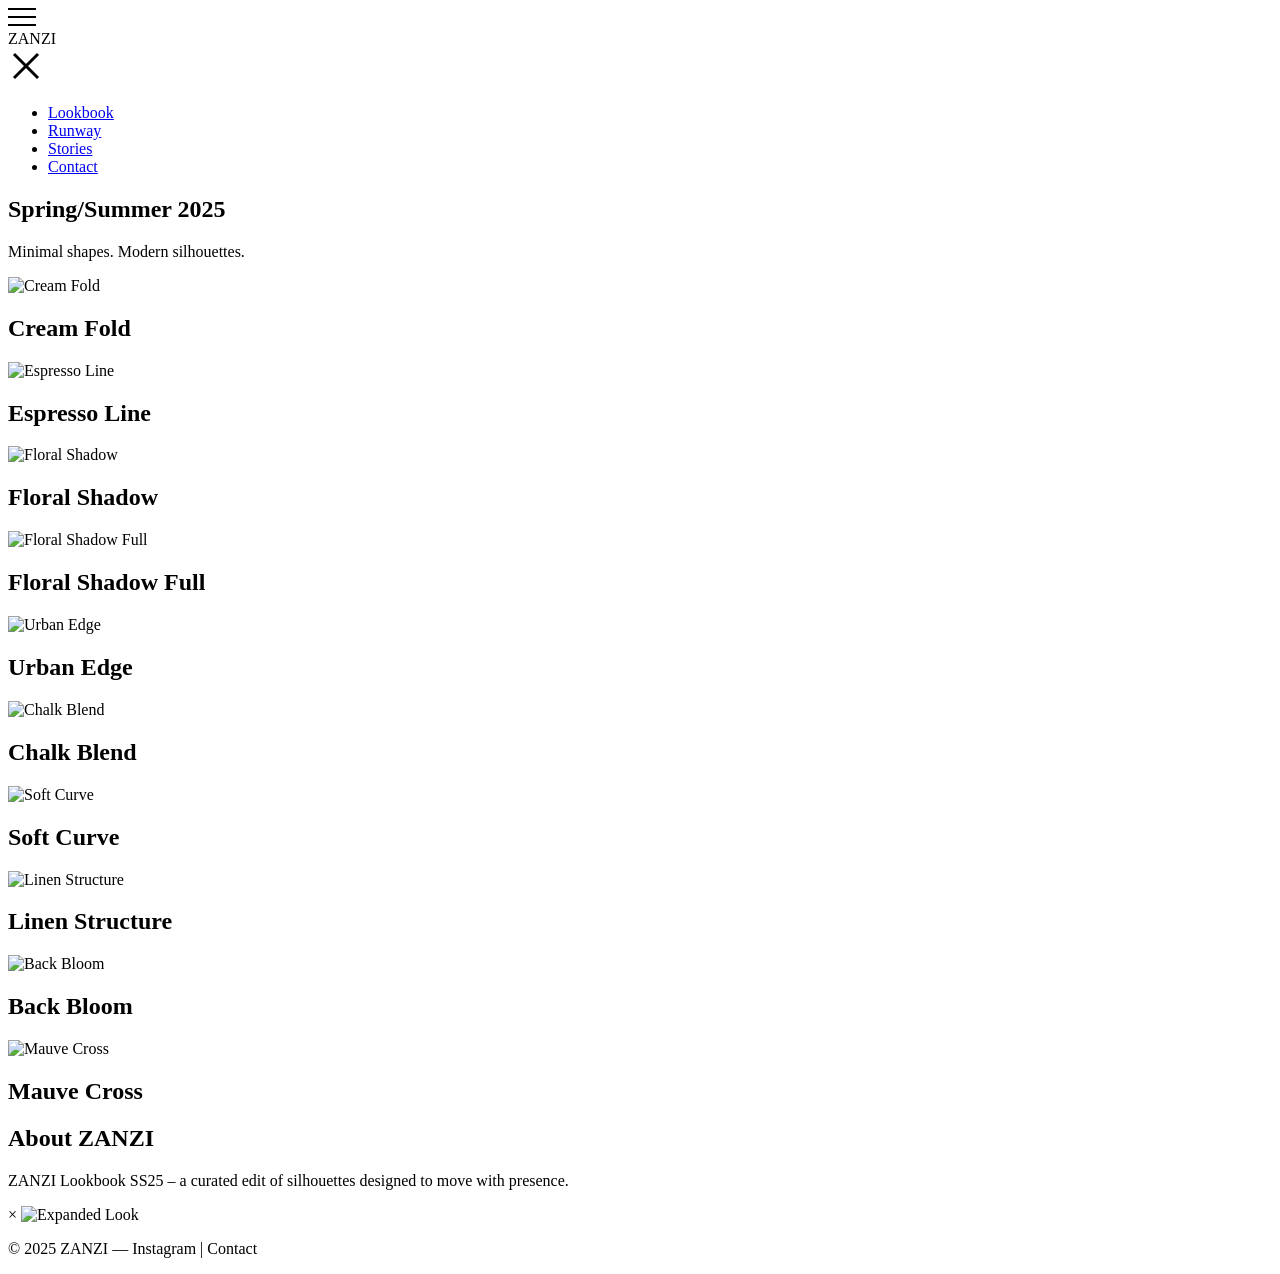
==== login.html @ 2e9d5e77 "Add files via upload" ====
<!DOCTYPE html>
<html lang="en">
<head>
  <meta charset="UTF-8" />
  <meta name="viewport" content="width=device-width, initial-scale=1.0" />
  <title>ZANZI Lookbook</title>
  <link rel="stylesheet" href="style.css" />
  <link href="https://fonts.googleapis.com/css2?family=Playfair+Display:wght@400;600&display=swap" rel="stylesheet">
  <link href="https://fonts.googleapis.com/css2?family=Playfair+Display:wght@400;600&family=Inter:wght@400;500&display=swap" rel="stylesheet">

</head>
<body class="page-transition">

  <header>
    <div class="header-left">
      <div class="hamburger" onclick="toggleMenu()">
  <svg width="28" height="18" viewBox="0 0 28 18" fill="none" xmlns="http://www.w3.org/2000/svg">
    <rect class="line1" y="0" width="28" height="2" fill="black"/>
    <rect class="line2" y="8" width="28" height="2" fill="black"/>
    <rect class="line3" y="16" width="28" height="2" fill="black"/>
  </svg>
</div>



      <div class="logo">ZANZI</div>
    </div>
  </header>

  <nav id="mobileMenu" class="mobile-menu">
  <div class="close-btn" onclick="toggleMenu()">
  <svg viewBox="0 0 24 24" width="36" height="36">
    <line x1="4" y1="4" x2="20" y2="20" stroke="black" stroke-width="2"/>
    <line x1="20" y1="4" x2="4" y2="20" stroke="black" stroke-width="2"/>
  </svg>
</div>


    <ul>
      <li><a href="#">Lookbook</a></li>
      <li><a href="#">Runway</a></li>
      <li><a href="#">Stories</a></li>
      <li><a href="#">Contact</a></li>
    </ul>
  </nav>

  <main>
    <section class="hero">
      <div class="overlay">
        <h1>Spring/Summer 2025</h1>
        <p>Minimal shapes. Modern silhouettes.</p>
      </div>
    </section>

   <section class="lookbook">
  <div class="item fade-in"><img src="images/dddfasdfas.jpg" alt="Cream Fold" loading="lazy" onclick="openLightbox(this.src)"><h2>Cream Fold</h2></div>
  <div class="item fade-in"><img src="images/ewrweggew.jpg" alt="Espresso Line" loading="lazy" onclick="openLightbox(this.src)"><h2>Espresso Line</h2></div>
  <div class="item fade-in"><img src="images/fafasfa.jpg" alt="Floral Shadow" loading="lazy" onclick="openLightbox(this.src)"><h2>Floral Shadow</h2></div>
  <div class="item fade-in"><img src="images/fewfewfwefe.jpg" alt="Floral Shadow Full" loading="lazy" onclick="openLightbox(this.src)"><h2>Floral Shadow Full</h2></div>
  <div class="item fade-in"><img src="images/fwefwe.jpg" alt="Urban Edge" loading="lazy" onclick="openLightbox(this.src)"><h2>Urban Edge</h2></div>
  <div class="item fade-in"><img src="images/fwefwefwf.jpg" alt="Chalk Blend" loading="lazy" onclick="openLightbox(this.src)"><h2>Chalk Blend</h2></div>
  <div class="item fade-in"><img src="images/gwe5.jpg" alt="Soft Curve" loading="lazy" onclick="openLightbox(this.src)"><h2>Soft Curve</h2></div>
  <div class="item fade-in"><img src="images/rewfew.jpg" alt="Linen Structure" loading="lazy" onclick="openLightbox(this.src)"><h2>Linen Structure</h2></div>
  <div class="item fade-in"><img src="images/werqwerwq.jpg" alt="Back Bloom" loading="lazy" onclick="openLightbox(this.src)"><h2>Back Bloom</h2></div>
  <div class="item fade-in"><img src="images/wfewfwe.jpg" alt="Mauve Cross" loading="lazy" onclick="openLightbox(this.src)"><h2>Mauve Cross</h2></div>
</section>


    <section class="about">
      <h2>About ZANZI</h2>
      <p>ZANZI Lookbook SS25 – a curated edit of silhouettes designed to move with presence.</p>
    </section>
  </main>
<div id="lightbox" class="lightbox">
  <span class="close-lightbox" onclick="closeLightbox()">×</span>
  <img id="lightbox-img" src="" alt="Expanded Look">
</div>

  <footer>
    <p>© 2025 ZANZI — Instagram | Contact</p>
  </footer>

  <script src="script.js"></script>
</body>
</html>
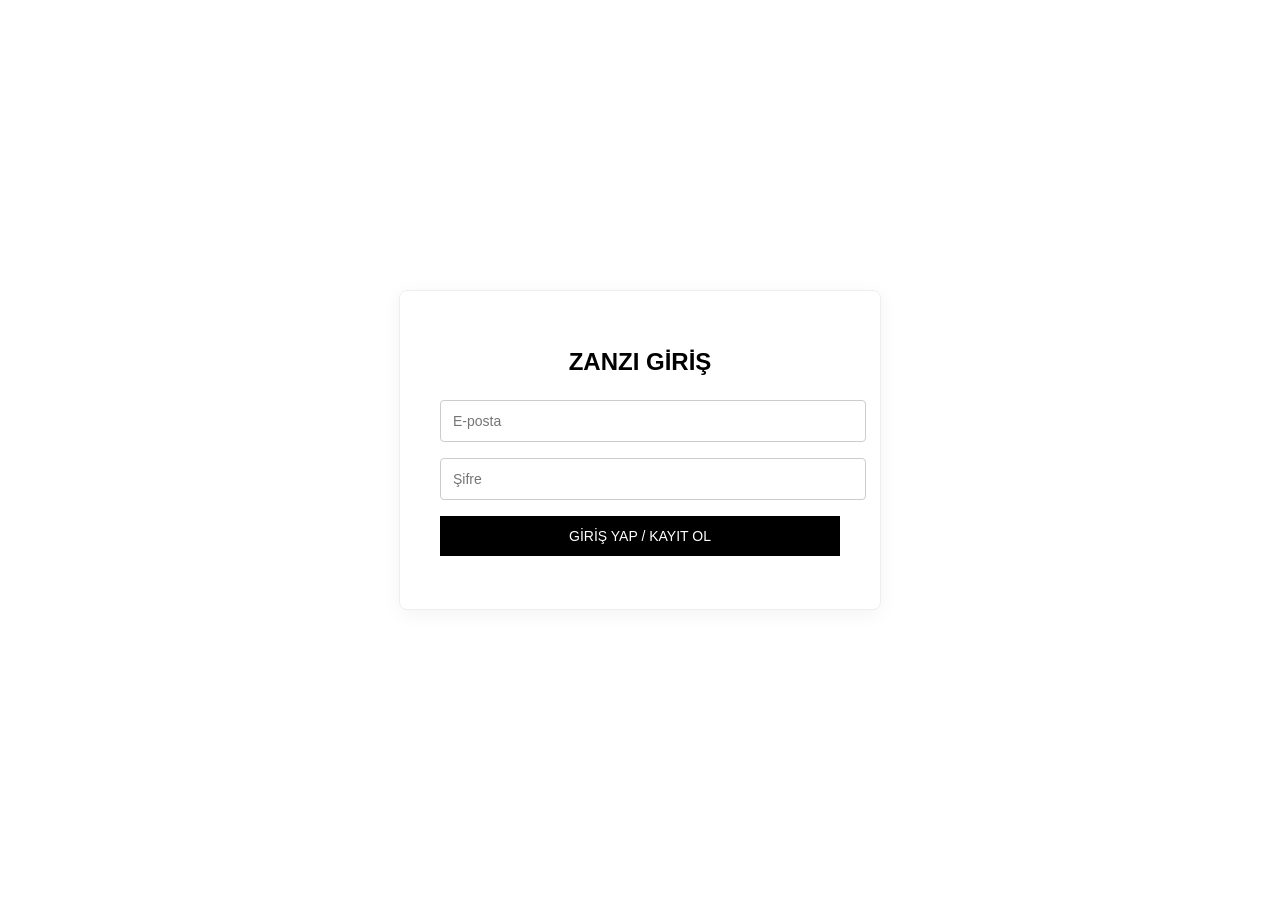
==== commit 72917281: "Update login.html" ====
--- a/login.html
+++ b/login.html
@@ -1,85 +1,71 @@
 <!DOCTYPE html>
-<html lang="en">
+<html lang="tr">
 <head>
-  <meta charset="UTF-8" />
-  <meta name="viewport" content="width=device-width, initial-scale=1.0" />
-  <title>ZANZI Lookbook</title>
-  <link rel="stylesheet" href="style.css" />
-  <link href="https://fonts.googleapis.com/css2?family=Playfair+Display:wght@400;600&display=swap" rel="stylesheet">
-  <link href="https://fonts.googleapis.com/css2?family=Playfair+Display:wght@400;600&family=Inter:wght@400;500&display=swap" rel="stylesheet">
+  <meta charset="UTF-8">
+  <meta name="viewport" content="width=device-width, initial-scale=1.0">
+  <title>Giriş / Kayıt | ZANZI</title>
+  <link rel="stylesheet" href="style.css">
+  <style>
+    body {
+      font-family: 'Inter', sans-serif;
+      background: #fff;
+      display: flex;
+      flex-direction: column;
+      align-items: center;
+      justify-content: center;
+      height: 100vh;
+      margin: 0;
+    }
+    .auth-box {
+      max-width: 400px;
+      width: 100%;
+      padding: 40px;
+      border: 1px solid #eee;
+      border-radius: 8px;
+      box-shadow: 0 4px 20px rgba(0,0,0,0.05);
+    }
+    h1 {
+      font-size: 24px;
+      text-align: center;
+      margin-bottom: 24px;
+    }
+    input {
+      width: 100%;
+      padding: 12px;
+      margin-bottom: 16px;
+      font-size: 14px;
+      border: 1px solid #ccc;
+      border-radius: 4px;
+    }
+    button {
+      width: 100%;
+      padding: 12px;
+      background: black;
+      color: white;
+      border: none;
+      font-size: 14px;
+      cursor: pointer;
+      text-transform: uppercase;
+    }
+    #authMessage {
+      margin-top: 12px;
+      text-align: center;
+      font-size: 13px;
+      color: #d00;
+    }
+  </style>
+</head>
+<body>
+  <div class="auth-box">
+    <h1>ZANZI GİRİŞ</h1>
+    <form id="authForm">
+      <input type="email" id="email" placeholder="E-posta" required />
+      <input type="password" id="password" placeholder="Şifre" required />
+      <button type="submit">Giriş Yap / Kayıt Ol</button>
+    </form>
+    <p id="authMessage"></p>
+  </div>
 
-</head>
-<body class="page-transition">
-
-  <header>
-    <div class="header-left">
-      <div class="hamburger" onclick="toggleMenu()">
-  <svg width="28" height="18" viewBox="0 0 28 18" fill="none" xmlns="http://www.w3.org/2000/svg">
-    <rect class="line1" y="0" width="28" height="2" fill="black"/>
-    <rect class="line2" y="8" width="28" height="2" fill="black"/>
-    <rect class="line3" y="16" width="28" height="2" fill="black"/>
-  </svg>
-</div>
-
-
-
-      <div class="logo">ZANZI</div>
-    </div>
-  </header>
-
-  <nav id="mobileMenu" class="mobile-menu">
-  <div class="close-btn" onclick="toggleMenu()">
-  <svg viewBox="0 0 24 24" width="36" height="36">
-    <line x1="4" y1="4" x2="20" y2="20" stroke="black" stroke-width="2"/>
-    <line x1="20" y1="4" x2="4" y2="20" stroke="black" stroke-width="2"/>
-  </svg>
-</div>
-
-
-    <ul>
-      <li><a href="#">Lookbook</a></li>
-      <li><a href="#">Runway</a></li>
-      <li><a href="#">Stories</a></li>
-      <li><a href="#">Contact</a></li>
-    </ul>
-  </nav>
-
-  <main>
-    <section class="hero">
-      <div class="overlay">
-        <h1>Spring/Summer 2025</h1>
-        <p>Minimal shapes. Modern silhouettes.</p>
-      </div>
-    </section>
-
-   <section class="lookbook">
-  <div class="item fade-in"><img src="images/dddfasdfas.jpg" alt="Cream Fold" loading="lazy" onclick="openLightbox(this.src)"><h2>Cream Fold</h2></div>
-  <div class="item fade-in"><img src="images/ewrweggew.jpg" alt="Espresso Line" loading="lazy" onclick="openLightbox(this.src)"><h2>Espresso Line</h2></div>
-  <div class="item fade-in"><img src="images/fafasfa.jpg" alt="Floral Shadow" loading="lazy" onclick="openLightbox(this.src)"><h2>Floral Shadow</h2></div>
-  <div class="item fade-in"><img src="images/fewfewfwefe.jpg" alt="Floral Shadow Full" loading="lazy" onclick="openLightbox(this.src)"><h2>Floral Shadow Full</h2></div>
-  <div class="item fade-in"><img src="images/fwefwe.jpg" alt="Urban Edge" loading="lazy" onclick="openLightbox(this.src)"><h2>Urban Edge</h2></div>
-  <div class="item fade-in"><img src="images/fwefwefwf.jpg" alt="Chalk Blend" loading="lazy" onclick="openLightbox(this.src)"><h2>Chalk Blend</h2></div>
-  <div class="item fade-in"><img src="images/gwe5.jpg" alt="Soft Curve" loading="lazy" onclick="openLightbox(this.src)"><h2>Soft Curve</h2></div>
-  <div class="item fade-in"><img src="images/rewfew.jpg" alt="Linen Structure" loading="lazy" onclick="openLightbox(this.src)"><h2>Linen Structure</h2></div>
-  <div class="item fade-in"><img src="images/werqwerwq.jpg" alt="Back Bloom" loading="lazy" onclick="openLightbox(this.src)"><h2>Back Bloom</h2></div>
-  <div class="item fade-in"><img src="images/wfewfwe.jpg" alt="Mauve Cross" loading="lazy" onclick="openLightbox(this.src)"><h2>Mauve Cross</h2></div>
-</section>
-
-
-    <section class="about">
-      <h2>About ZANZI</h2>
-      <p>ZANZI Lookbook SS25 – a curated edit of silhouettes designed to move with presence.</p>
-    </section>
-  </main>
-<div id="lightbox" class="lightbox">
-  <span class="close-lightbox" onclick="closeLightbox()">×</span>
-  <img id="lightbox-img" src="" alt="Expanded Look">
-</div>
-
-  <footer>
-    <p>© 2025 ZANZI — Instagram | Contact</p>
-  </footer>
-
-  <script src="script.js"></script>
+  <script src="auth.js"></script>
 </body>
 </html>
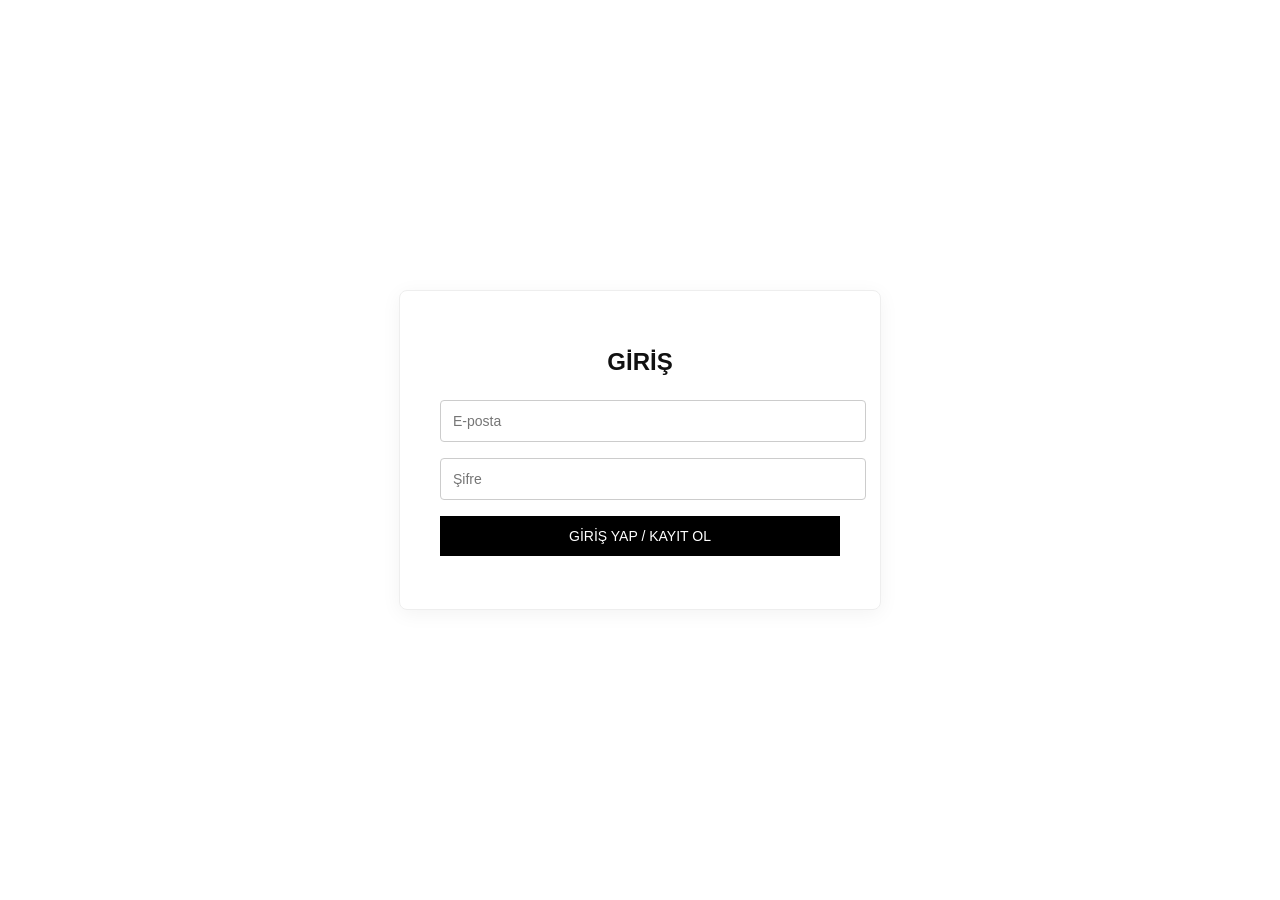
==== commit c6a633ee: "Update login.html" ====
--- a/login.html
+++ b/login.html
@@ -57,7 +57,7 @@
 </head>
 <body>
   <div class="auth-box">
-    <h1>ZANZI GİRİŞ</h1>
+    <h1>GİRİŞ</h1>
     <form id="authForm">
       <input type="email" id="email" placeholder="E-posta" required />
       <input type="password" id="password" placeholder="Şifre" required />
--- a/style.css
+++ b/style.css
@@ -0,0 +1,418 @@
+/* Genel */
+body {
+  font-family: 'Inter', sans-serif;
+  margin: 0;
+  padding: 0;
+  background: #fff;
+  color: #111;
+}
+
+h1, h2 {
+  font-family: 'Inter', sans-serif;
+}
+
+.page-transition {
+  opacity: 0;
+  transition: opacity 0.5s ease;
+}
+.page-transition.visible {
+  opacity: 1;
+}
+
+/* Header */
+header {
+  position: fixed;
+  top: 0;
+  width: 100%;
+  background: #fff;
+  display: flex;
+  align-items: center;
+  justify-content: flex-start;
+  padding: 20px 40px;
+  border-bottom: 1px solid #eee;
+  z-index: 999;
+}
+
+.header-left {
+  display: flex;
+  align-items: center;
+  gap: 30px;
+}
+
+.logo {
+  font-size: 28px;
+  font-weight: 600;
+  letter-spacing: 1px;
+}
+
+/* Hamburger Menu */
+.hamburger {
+  cursor: pointer;
+  display: flex;
+  align-items: center;
+  justify-content: center;
+}
+
+.hamburger svg {
+  transition: transform 0.3s ease;
+}
+
+.hamburger:hover svg {
+  transform: scale(1.1);
+}
+
+.hamburger svg rect {
+  transition: all 0.4s ease;
+}
+
+.hamburger.active .line1 {
+  transform: rotate(45deg) translate(5px, 5px);
+}
+.hamburger.active .line2 {
+  opacity: 0;
+}
+.hamburger.active .line3 {
+  transform: rotate(-45deg) translate(5px, -5px);
+}
+
+/* Mobile Menu */
+.mobile-menu {
+  position: fixed;
+  top: 0;
+  left: -100%;
+  width: 50%;
+  height: 100%;
+  background: #fff;
+  box-shadow: 4px 0 10px rgba(0,0,0,0.2);
+  transition: left 0.5s ease;
+  z-index: 1000;
+  padding: 60px 20px;
+}
+
+.mobile-menu.show-menu {
+  left: 0;
+}
+
+.mobile-menu ul {
+  list-style: none;
+  padding: 0;
+  margin: 0;
+}
+
+.mobile-menu ul li {
+  margin-bottom: 30px;
+}
+
+.mobile-menu ul li a {
+  text-decoration: none;
+  color: #111;
+  font-size: 13px;
+  font-weight: 500;
+  transition: color 0.3s ease;
+}
+
+.mobile-menu ul li a:hover {
+  color: #999;
+}
+
+.close-btn {
+  position: absolute;
+  top: 20px;
+  right: 20px; /* ← SOL DEĞİL, SAĞA YASLADIK */
+  z-index: 1000;
+  cursor: pointer;
+}
+
+.close-btn:hover {
+  transform: rotate(90deg);
+}
+
+/* Main */
+main {
+  padding-top: 100px;
+}
+
+/* Hero */
+.hero {
+  padding: 60px;
+  text-align: center;
+}
+
+/* Lookbook */
+.lookbook {
+  display: grid;
+  grid-template-columns: repeat(4, 1fr);
+  column-gap: 1px;
+  row-gap: 80px;
+  padding: 1px;
+}
+
+/* Slider yapısı */
+.slider-container {
+  position: relative;
+  overflow: hidden;
+  width: 100%;
+  padding-top: 150%; /* 3:4 oran */
+}
+
+.slider {
+  position: absolute;
+  top: 0;
+  left: 0;
+  height: 100%;
+  display: flex;
+  transition: transform 0.5s ease;
+}
+
+.slide-item {
+  flex: 0 0 100%;
+  height: 100%;
+  display: flex;
+  align-items: center;
+  justify-content: center;
+}
+
+.slide-item img {
+  width: 100%;
+  height: 100%;
+  object-fit: cover;
+  aspect-ratio: 3 / 4;
+}
+
+/* Scroll Butonları */
+.prev,
+.next {
+  position: absolute;
+  top: 50%;
+  transform: translateY(-50%);
+  background: transparent; /* <<< Arka plan tamamen şeffaf */
+  border: none;
+  font-size: 28px;
+  cursor: pointer;
+  padding: 6px 10px;
+  z-index: 10;
+  color: #333; /* <<< Ok rengi sabit */
+  opacity: 0; /* <<< Başlangıçta görünmez */
+}
+
+
+.slider-container:hover .prev,
+.slider-container:hover .next {
+  opacity: 1; /* <<< Slider'ın üstüne gelince görünür */
+}
+
+
+
+
+.prev {
+  left: 10px;
+}
+
+.next {
+  right: 10px;
+}
+
+
+
+/* Ürün Kartı */
+.product-card {
+  flex: 0 0 auto;
+  width: 100%;
+  overflow: hidden;
+  text-align: center;
+}
+
+.product-info {
+  padding: 10px;
+  text-align: left;
+}
+
+.product-info h2 {
+  font-size: 14px;
+  font-weight: 300;
+  margin: 5px 0 3px;
+  letter-spacing: 0;
+  color: #111;
+  text-decoration: none;
+  text-transform: none;
+  line-height: 1.6;
+}
+
+.product-info .price {
+  font-size: 13px;
+  font-weight: 300;
+  color: #111;
+  margin: 0;
+  line-height: 1.6;
+}
+
+.product-card a {
+  text-decoration: none;
+  color: inherit;
+}
+
+/* Favori İkonu */
+.info-top {
+  display: flex;
+  align-items: center;
+  justify-content: space-between;
+}
+
+.favorite-icon .heart {
+  width: 24px;
+  height: 24px;
+  transition: all 0.3s ease;
+  cursor: pointer;
+}
+
+.favorite-icon.active .heart path {
+  fill: #E63946;
+  stroke: #E63946;
+}
+
+
+
+/* About */
+.about {
+  text-align: center;
+  padding: 60px 40px;
+  background-color: #fafafa;
+}
+
+/* Footer */
+footer {
+  text-align: center;
+  padding: 20px;
+  font-size: 14px;
+  color: #888;
+}
+
+/* Fade-in Animasyon */
+.fade-in {
+  opacity: 0;
+  transform: translateY(20px);
+  transition: opacity 0.8s ease, transform 0.8s ease;
+}
+.fade-in.visible {
+  opacity: 1;
+  transform: translateY(0);
+}
+
+/* Responsive */
+@media (max-width: 1024px) {
+  .lookbook {
+    grid-template-columns: repeat(2, 1fr);
+  }
+}
+
+@media (max-width: 768px) {
+  .lookbook {
+    grid-template-columns: 1fr;
+  }
+}
+.badge {
+  position: absolute;
+  top: 10px;
+  left: 10px;
+  background: black;
+  color: white;
+  font-size: 12px;
+  padding: 4px 8px;
+  text-transform: uppercase;
+  border-radius: 4px;
+  font-weight: 500;
+  z-index: 5;
+}
+.overlay {
+  position: fixed;
+  top: 0;
+  left: 0;
+  width: 100%;
+  height: 100%;
+  background: rgba(0, 0, 0, 0.2); /* %70 karanlık */
+  z-index: 8; /* Menüden hemen aşağıda olmalı */
+  opacity: 0;
+  pointer-events: none;
+  transition: opacity 0.3s ease;
+}
+
+.overlay.show {
+  opacity: 1;
+  pointer-events: all;
+}
+<style>
+  .menu-links li a.highlight {
+    color: #E63946; /* Kırmızı - Yeni Gelenler */
+    font-weight: 600;
+  }
+  .menu-links li a {
+    font-size: 14px; /* Mango.com büyüklüğü */
+    line-height: 18px; /* Satır yüksekliği */
+    text-decoration: none;
+    color: black;
+    display: block;
+    padding: 8px 20px; /* Sol boşluk */
+    transition: color 0.3s ease;
+    text-align: left; /* Sola hizalı */
+    letter-spacing: 0.2px; /* Profesyonel görünüm için hafif aralık */
+  }
+  .menu-links li a:hover {
+    color: #666; /* Hover efekt */
+  }
+  .menu-links {
+    list-style: none;
+    padding: 0;
+    margin-top: 60px;
+  }
+</style>
+/* -------------------
+   Sliding Menu Temel Stil
+-------------------- */
+#mobileMenu {
+  position: fixed;
+  top: 0;
+  left: 0;
+  height: 100%;
+  background: white;
+  z-index: 999;
+  transform: translateX(-100%);
+  transition: transform 0.4s cubic-bezier(0.4, 0, 0.2, 1); /* Daha pürüzsüz */
+  overflow-y: auto;
+  padding-top: 80px;
+  width: 100%; /* Mobil için tam ekran */
+  box-shadow: 2px 0 10px rgba(0, 0, 0, 0.1);
+}
+
+/* Menü Açıldığında */
+#mobileMenu.show-menu {
+  transform: translateX(0);
+}
+
+/* -------------------
+   Masaüstü Ekranlar için Menü Genişliğini Daralt
+-------------------- */
+@media (min-width: 768px) {
+  #mobileMenu {
+    width: 400px; /* Masaüstünde sabit sol panel */
+  }
+}
+
+/* -------------------
+   Overlay (karartma katmanı)
+-------------------- */
+#overlay {
+  position: fixed;
+  top: 0;
+  left: 0;
+  width: 100%;
+  height: 100%;
+  background: rgba(0,0,0,0.7);
+  z-index: 998;
+  opacity: 0;
+  pointer-events: none;
+  transition: opacity 0.3s ease;
+}
+#overlay.show {
+  opacity: 1;
+  pointer-events: all;
+}
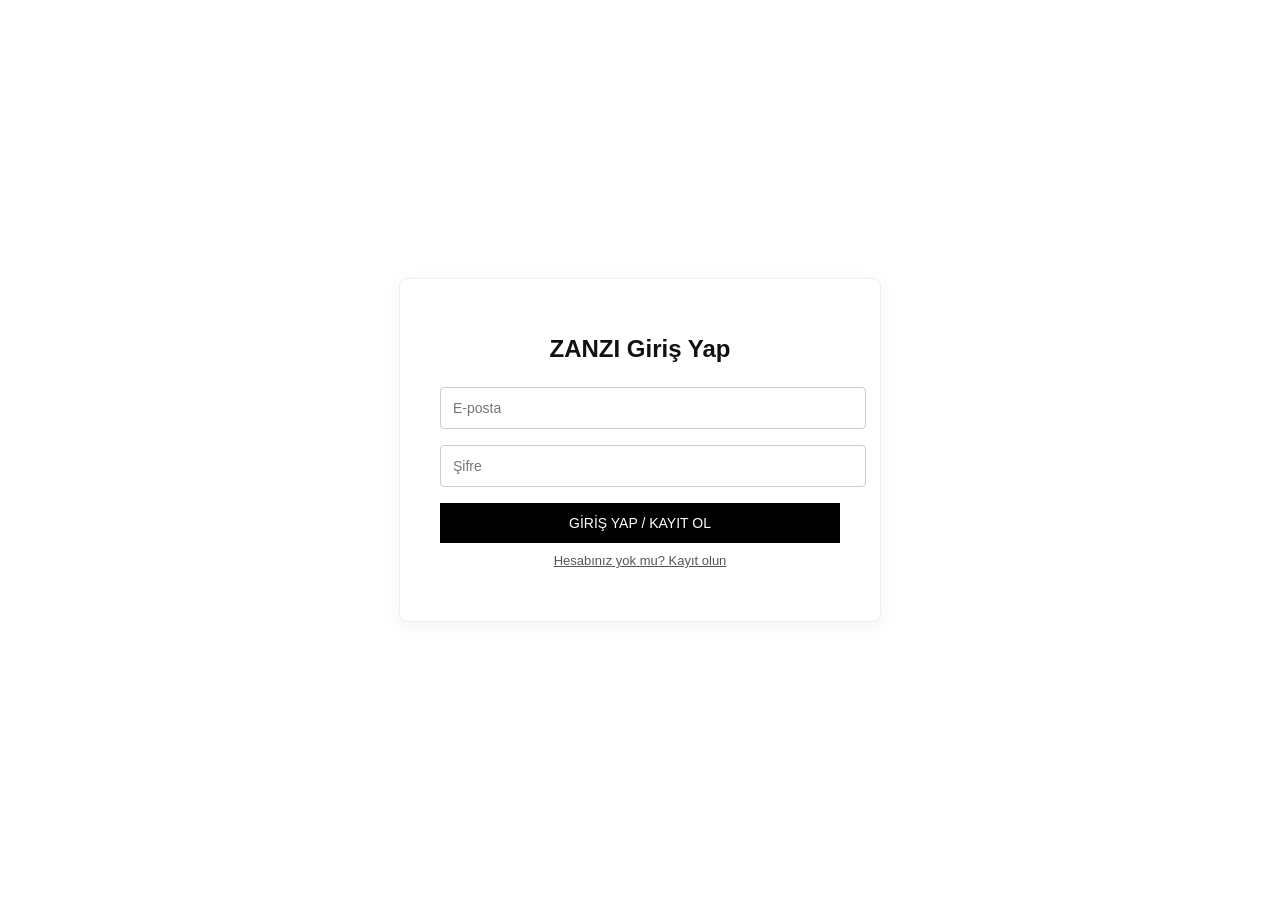
==== commit a414a286: "Update login.html" ====
--- a/login.html
+++ b/login.html
@@ -1,16 +1,15 @@
 <!DOCTYPE html>
 <html lang="tr">
 <head>
-  <meta charset="UTF-8">
-  <meta name="viewport" content="width=device-width, initial-scale=1.0">
-  <title>Giriş / Kayıt | ZANZI</title>
-  <link rel="stylesheet" href="style.css">
+  <meta charset="UTF-8" />
+  <meta name="viewport" content="width=device-width, initial-scale=1.0" />
+  <title>ZANZI Giriş Yap</title>
+  <link rel="stylesheet" href="style.css" />
   <style>
     body {
       font-family: 'Inter', sans-serif;
       background: #fff;
       display: flex;
-      flex-direction: column;
       align-items: center;
       justify-content: center;
       height: 100vh;
@@ -47,6 +46,13 @@
       cursor: pointer;
       text-transform: uppercase;
     }
+    p, a {
+      text-align: center;
+      font-size: 13px;
+      margin-top: 10px;
+      color: #555;
+      display: block;
+    }
     #authMessage {
       margin-top: 12px;
       text-align: center;
@@ -56,16 +62,55 @@
   </style>
 </head>
 <body>
+
   <div class="auth-box">
-    <h1>GİRİŞ</h1>
+    <h1>ZANZI Giriş Yap</h1>
     <form id="authForm">
       <input type="email" id="email" placeholder="E-posta" required />
       <input type="password" id="password" placeholder="Şifre" required />
       <button type="submit">Giriş Yap / Kayıt Ol</button>
     </form>
+    <p><a href="register.html">Hesabınız yok mu? Kayıt olun</a></p>
     <p id="authMessage"></p>
   </div>
 
-  <script src="auth.js"></script>
+  <!-- 🔗 GÖMÜLÜ JS -->
+  <script>
+    document.getElementById("authForm").addEventListener("submit", function (e) {
+      e.preventDefault();
+
+      const email = document.getElementById("email").value.trim();
+      const password = document.getElementById("password").value.trim();
+      const message = document.getElementById("authMessage");
+
+      if (!email || !password) {
+        message.textContent = "Lütfen e-posta ve şifre giriniz.";
+        return;
+      }
+
+      const key = "user_" + email;
+      const stored = localStorage.getItem(key);
+
+      if (stored) {
+        const user = JSON.parse(stored);
+        if (user.password === password) {
+          localStorage.setItem("currentUser", email);
+          message.style.color = "green";
+          message.textContent = "Giriş başarılı. Yönlendiriliyorsunuz...";
+          setTimeout(() => window.location.href = "index.html", 1000);
+        } else {
+          message.textContent = "Şifre yanlış.";
+        }
+      } else {
+        const newUser = { email, password };
+        localStorage.setItem(key, JSON.stringify(newUser));
+        localStorage.setItem("currentUser", email);
+        message.style.color = "green";
+        message.textContent = "Kayıt başarılı. Giriş yapılıyor...";
+        setTimeout(() => window.location.href = "index.html", 1000);
+      }
+    });
+  </script>
+
 </body>
 </html>
